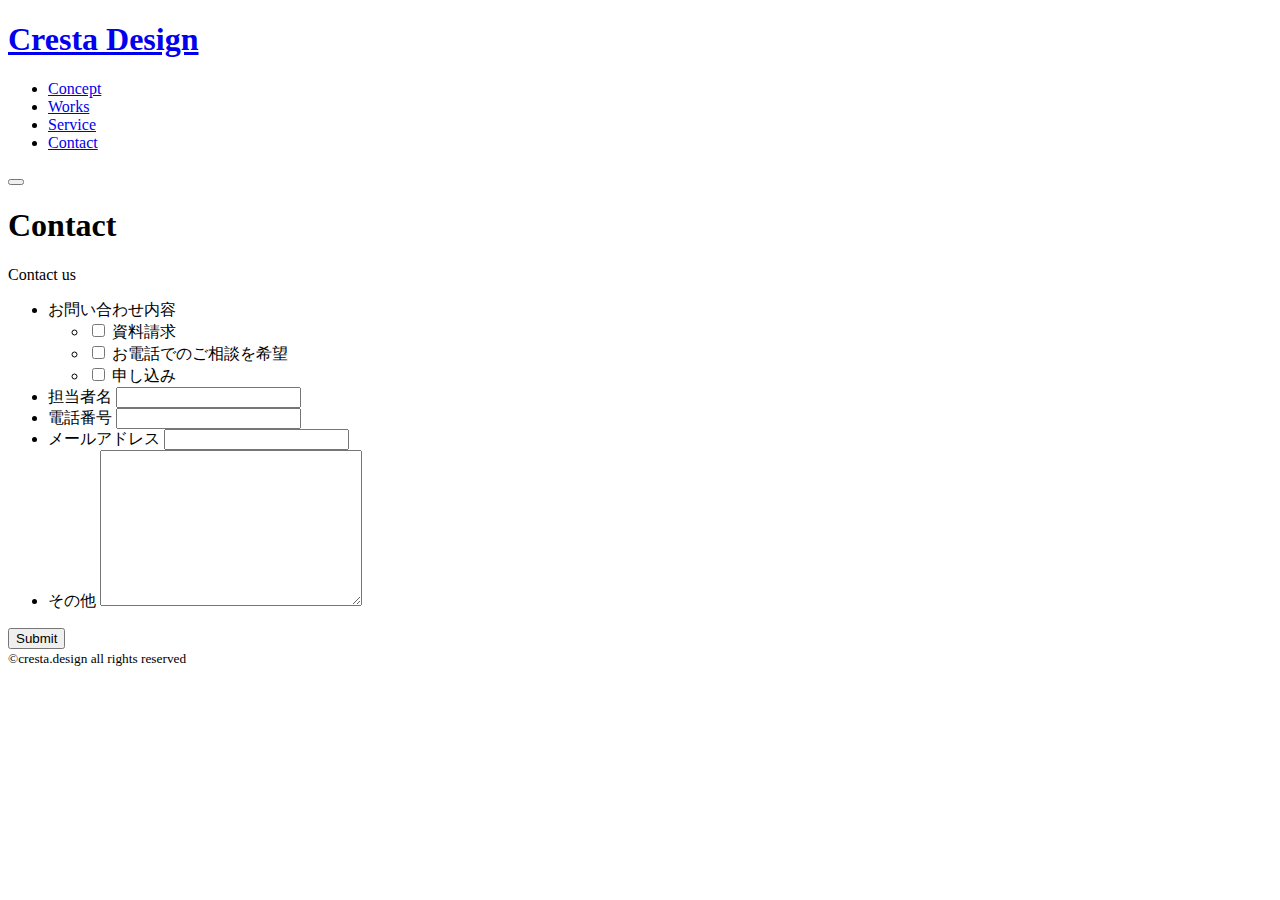
==== contact/index.html @ 69358296 "Add files via upload" ====
<!DOCTYPE html>
<html lang="ja">
<head>
    <meta charset="UTF-8">
    <meta http-equiv="X-UA-Compatible" content="IE=edge">
    <meta name="viewport" content="width=device-width, initial-scale=1.0">
    <title>Cresta Design | お問い合わせ</title>
    
    <link rel="stylesheet" type="text/css" href="http://yui.yahooapis.com/3.18.1/build/cssreset/cssreset-min.css">
    <link href="https://fonts.googleapis.com/css2?family=Noto+Serif+JP:wght@400;700&family=Noto+Serif:ital,wght@0,400;0,700;1,700&display=swap" rel="stylesheet">
    <link rel="stylesheet" href="../css/animate.css">
    <link rel="stylesheet" href="../css/contact.css">
</head>
<body>
    <!-- header -->
    <header class="header">
        <div class="header-inner">
            <h1 class="site-title"><a href="../">Cresta Design</a></h1>
            <nav class="header-nav">
                <ul class="nav-list">
                    <li class="nav-item"><a href="../#concept">Concept</a></li>
                    <li class="nav-item"><a href="../#works">Works</a></li>
                    <li class="nav-item"><a href="../#service">Service</a></li>
                    <li class="nav-item"><a href="/">Contact</a></li>
                </ul>
            </nav>
            <button class="burger-btn">
                <span class="bar bar_top"></span>
                <span class="bar bar_mid"></span>
                <span class="bar bar_bottom"></span>
            </button>
        </div>
    </header>
    <!-- /.header -->

    <!-- main -->
    <main>
        <!-- page-title -->
        <div class="page-title-wrapper wow fadeIn">
            <h1 class="page-title">Contact</h1>
            <div class="page-title-bottom">Contact us</div>
        </div>
        <!-- /.page-title -->

        <!-- form -->
        <form action="" class="form-wrapper">
            <ul class="form-list wow fadeInUp">
                <li class="form-item">
                    <label for="" class="form-label">お問い合わせ内容</label>
                    <ul class="checkbox-list">
                        <li class="checkbox-item">
                            <input type="checkbox" class="checkbox" id="document">
                            <label for="document">資料請求</label>
                        </li>
                        <li class="checkbox-item">
                            <input type="checkbox" class="checkbox" id="phone">
                            <label for="phone">お電話でのご相談を希望</label>
                        </li>
                        <li class="checkbox-item">
                            <input type="checkbox" class="checkbox" id="application">
                            <label for="application">申し込み</label>
                        </li>
                    </ul>
                </li>
                <li class="form-item">
                    <label for="" class="form-label">担当者名</label>
                    <input type="text" class="input-text">
                </li>
                <li class="form-item">
                    <label for="" class="form-label">電話番号</label>
                    <input type="text" class="input-text">
                </li>
                <li class="form-item">
                    <label for="" class="form-label">メールアドレス</label>
                    <input type="text" class="input-text">
                </li>
                <li class="form-item">
                    <label for="" class="form-label">その他</label>
                    <textarea name="" id="" cols="30" rows="10"></textarea>
                </li>
            </ul>
            <input type="submit" value="Submit" class="submit-btn wow fadeInUp">
        </form>
        <!-- /.form -->

    </main>
    <!-- /.main -->

    <!-- footer -->
    <footer class="footer">
        <small>&copy;cresta.design all rights reserved</small>
    </footer>
    <!-- /.footer -->

    <script src="https://ajax.googleapis.com/ajax/libs/jquery/3.6.0/jquery.min.js"></script>
    <script src="../js/wow.min.js"></script>
    <script src="../js/script.js"></script>
</body>
</html>
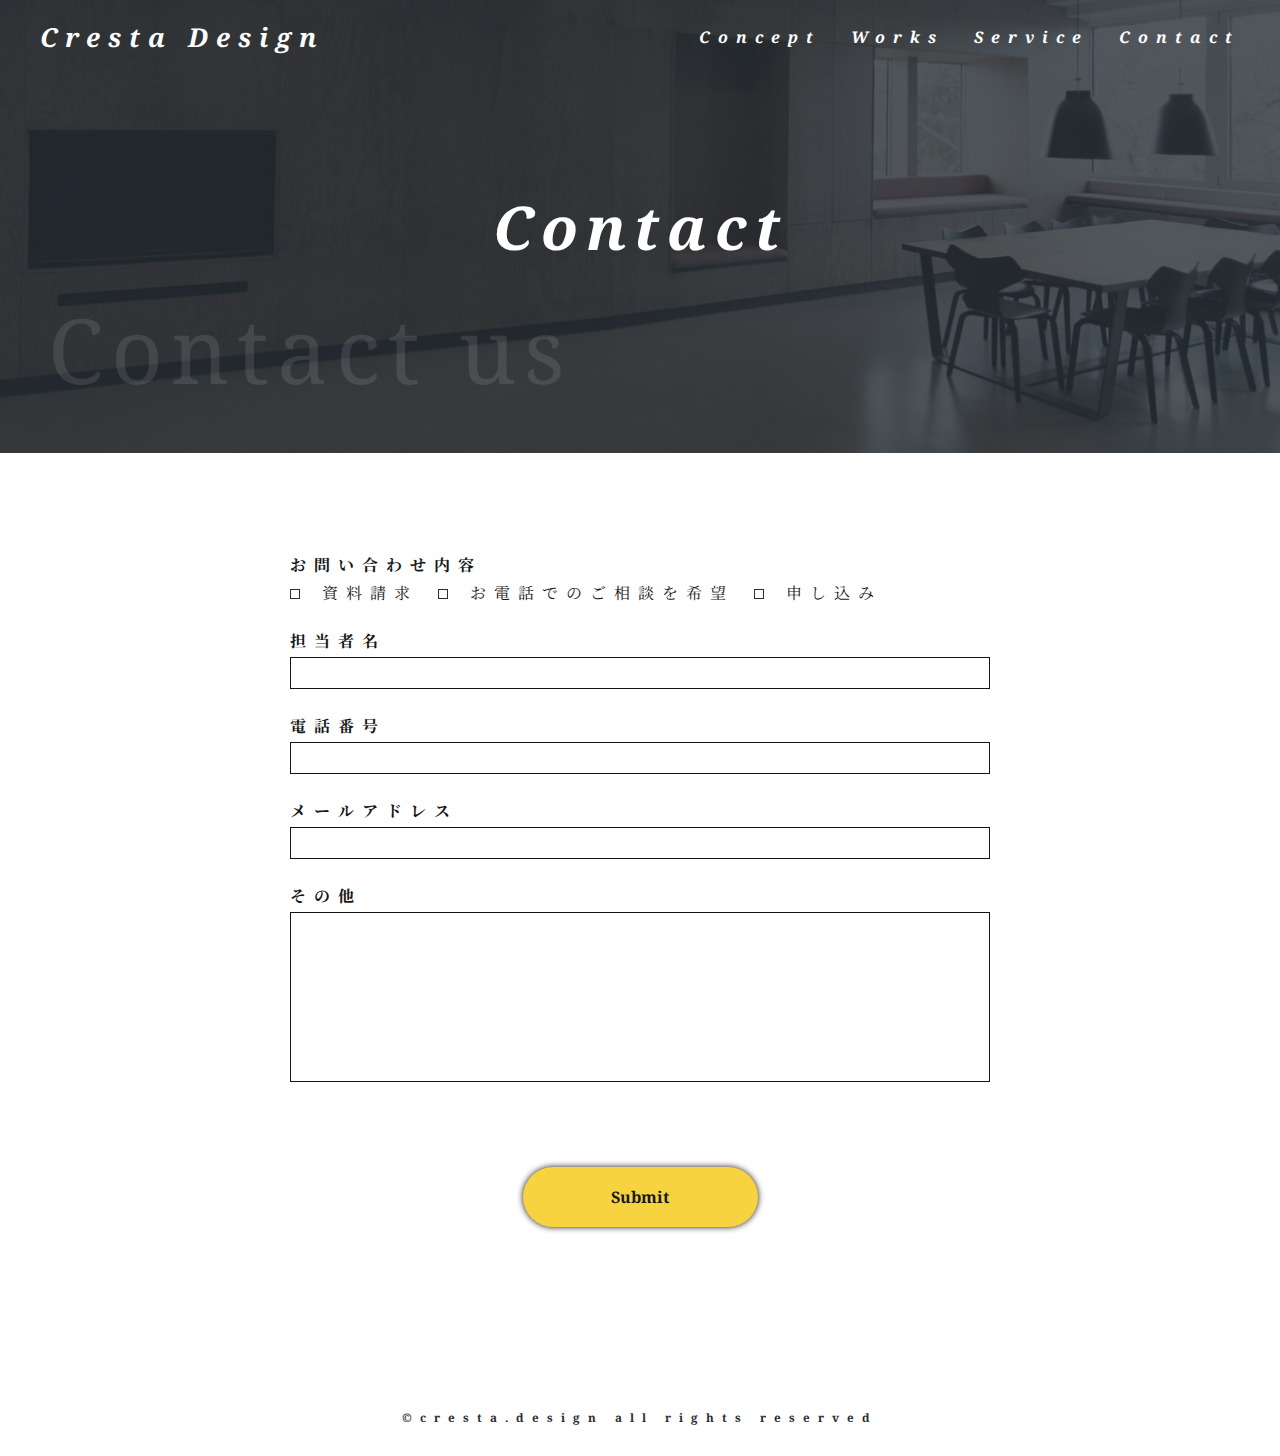
==== commit 58e4e4f7: "Update index.html" ====
--- a/contact/index.html
+++ b/contact/index.html
@@ -6,8 +6,8 @@
     <meta name="viewport" content="width=device-width, initial-scale=1.0">
     <title>Cresta Design | お問い合わせ</title>
     
-    <link rel="stylesheet" type="text/css" href="http://yui.yahooapis.com/3.18.1/build/cssreset/cssreset-min.css">
     <link href="https://fonts.googleapis.com/css2?family=Noto+Serif+JP:wght@400;700&family=Noto+Serif:ital,wght@0,400;0,700;1,700&display=swap" rel="stylesheet">
+    <link rel="stylesheet" href="../css/reset.css">
     <link rel="stylesheet" href="../css/animate.css">
     <link rel="stylesheet" href="../css/contact.css">
 </head>
@@ -96,4 +96,4 @@
     <script src="../js/wow.min.js"></script>
     <script src="../js/script.js"></script>
 </body>
-</html>+</html>
--- a/css/contact.css
+++ b/css/contact.css
@@ -0,0 +1,403 @@
+/*===============================
+# base
+================================*/
+html {
+  font-size: 62.5%;
+}
+
+body {
+  font-size: 1.6rem;
+  letter-spacing: 0.5em;
+  color: #171717;
+  font-family: 'Noto Serif', 'Noto Serif JP', serif;
+}
+
+img {
+  width: 100%;
+  vertical-align: bottom;
+}
+
+.section-wrapper {
+  padding: 100px 0 70px;
+}
+
+.section-title {
+  max-width: 1000px;
+  color: #282F35;
+  font-size: 6rem;
+  font-style: italic;
+  margin: 0 auto 80px;
+  padding: 0 20px;
+}
+
+.section-title::after {
+  content: "";
+  display: inline-block;
+  background-color: #282F35;
+  width: 200px;
+  height: 5px;
+  margin-left: 30px;
+  vertical-align: middle;
+}
+
+.section-inner {
+  max-width: 1000px;
+  margin: 0 auto;
+  padding: 0 50px;
+}
+
+.section-bottom {
+  max-width: 1200px;
+  margin: 0 auto;
+  font-size: 9rem;
+  opacity: .05;
+}
+
+.submit-btn {
+  display: block;
+  width: 235px;
+  line-height: 60px;
+  margin: 0 auto 70px;
+  background-color: #F7D43F;
+  -webkit-box-shadow: 0 0 6px #1B1310;
+          box-shadow: 0 0 6px #1B1310;
+  border-radius: 30px;
+  text-align: center;
+  color: #171717;
+  font-weight: bold;
+  text-decoration: none;
+  -webkit-transition: .3s;
+  transition: .3s;
+  border: none;
+}
+
+.submit-btn:hover {
+  opacity: 0.7;
+  -webkit-transition: .3s;
+  transition: .3s;
+  cursor: pointer;
+}
+
+.header {
+  padding: 19px 30px;
+  position: absolute;
+  top: 0;
+  left: 0;
+  z-index: 1;
+  -webkit-box-sizing: border-box;
+          box-sizing: border-box;
+  width: 100%;
+  -webkit-transition: .3s;
+  transition: .3s;
+}
+
+.header a {
+  color: #fff;
+  text-decoration: none;
+  -webkit-transition: .3s;
+  transition: .3s;
+  font-weight: bold;
+  font-style: italic;
+}
+
+.header a:hover {
+  opacity: 0.7;
+  -webkit-transition: .3s;
+  transition: .3s;
+}
+
+.header-inner {
+  display: -webkit-box;
+  display: -ms-flexbox;
+  display: flex;
+  -webkit-box-pack: justify;
+      -ms-flex-pack: justify;
+          justify-content: space-between;
+  -webkit-box-align: center;
+      -ms-flex-align: center;
+          align-items: center;
+  max-width: 1200px;
+  margin: 0 auto;
+}
+
+.site-title {
+  font-size: 2.6rem;
+}
+
+.nav-list {
+  display: -webkit-box;
+  display: -ms-flexbox;
+  display: flex;
+}
+
+.nav-item {
+  margin-right: 30px;
+}
+
+.nav-item:last-of-type {
+  margin-right: 0;
+}
+
+.burger-btn {
+  display: none;
+}
+
+.fixed {
+  position: fixed;
+  background-color: #282F35;
+  padding: 30px;
+  width: 100%;
+  -webkit-transition: .3s;
+  transition: .3s;
+}
+
+@media screen and (max-width: 768px) {
+  .header {
+    padding: 30px 4vw 0;
+  }
+  .header-nav {
+    display: none;
+    position: fixed;
+    top: 0;
+    left: 0;
+    width: 100%;
+    height: 100vh;
+    background-color: #282F35;
+  }
+  .nav-list {
+    height: 100%;
+    -webkit-box-orient: vertical;
+    -webkit-box-direction: normal;
+        -ms-flex-direction: column;
+            flex-direction: column;
+    -webkit-box-pack: center;
+        -ms-flex-pack: center;
+            justify-content: center;
+    -webkit-box-align: center;
+        -ms-flex-align: center;
+            align-items: center;
+  }
+  .nav-item {
+    margin: 0 0 30px;
+  }
+  .nav-item:last-of-type {
+    margin-bottom: 0;
+  }
+  .burger-btn {
+    display: block;
+    position: absolute;
+    top: 30px;
+    right: 4vw;
+    -webkit-transition: .3s;
+    transition: .3s;
+  }
+  .burger-btn.cross .bar_top {
+    -webkit-transform: rotate(45deg) translate(8px, 8px);
+            transform: rotate(45deg) translate(8px, 8px);
+    -webkit-transition: .3s;
+    transition: .3s;
+  }
+  .burger-btn.cross .bar_mid {
+    opacity: 0;
+    -webkit-transition: .3s;
+    transition: .3s;
+  }
+  .burger-btn.cross .bar_bottom {
+    -webkit-transform: rotate(-45deg) translate(8px, -8px);
+            transform: rotate(-45deg) translate(8px, -8px);
+    -webkit-transition: .3s;
+    transition: .3s;
+  }
+  .bar {
+    display: block;
+    height: 3px;
+    width: 30px;
+    background-color: #fff;
+  }
+  .bar_top, .bar_mid {
+    margin-bottom: 8px;
+  }
+  .noscroll {
+    overflow: hidden;
+  }
+  button {
+    background-color: transparent;
+    border: none;
+    cursor: pointer;
+    outline: none;
+    padding: 0;
+    -webkit-appearance: none;
+       -moz-appearance: none;
+            appearance: none;
+  }
+  .sp-br {
+    display: block;
+  }
+  .pc-br {
+    display: none;
+  }
+}
+
+/*===============================
+# page-title
+================================*/
+.page-title-wrapper {
+  height: 453px;
+  background-image: url(../img/contact-page-bgi.jpg);
+  background-size: cover;
+  background-position: center;
+}
+
+.page-title {
+  font-size: 6rem;
+  font-weight: bold;
+  font-style: italic;
+  text-align: center;
+  padding-top: 186px;
+  color: #fff;
+}
+
+.page-title-bottom {
+  font-size: 9rem;
+  color: #fff;
+  opacity: 0.1;
+  margin: 20px 0 0 48px;
+}
+
+/*===============================
+# form
+================================*/
+.form-wrapper {
+  padding: 100px 0 80px;
+}
+
+.form-list {
+  max-width: 700px;
+  margin: 0 auto 80px;
+  padding: 0 50px;
+}
+
+.form-item {
+  margin-bottom: 25px;
+}
+
+.form-item:last-of-type {
+  margin-bottom: 0;
+}
+
+.form-label {
+  display: block;
+  margin-bottom: 5px;
+  font-weight: bold;
+}
+
+input, textarea {
+  resize: none;
+  -moz-appearance: none;
+       appearance: none;
+  -webkit-appearance: none;
+  outline: none;
+  border: 1px solid #141414;
+  width: 100%;
+  color: #171717;
+  -webkit-box-sizing: border-box;
+          box-sizing: border-box;
+}
+
+.input-text {
+  padding: 0 8px;
+  line-height: 30px;
+}
+
+textarea {
+  height: 170px;
+  padding: 0 8px;
+  line-height: 30px;
+}
+
+.checkbox-list {
+  display: -webkit-box;
+  display: -ms-flexbox;
+  display: flex;
+}
+
+.checkbox-item {
+  margin-right: 20px;
+}
+
+.checkbox label,
+.checkbox {
+  cursor: pointer;
+}
+
+.checkbox {
+  border: 1px solid #282F35;
+  height: 10px;
+  width: 10px;
+  margin-right: 10px;
+}
+
+.checkbox:checked {
+  background-color: #333;
+}
+
+.footer {
+  padding: 30px 0;
+  text-align: center;
+  font-size: 1.4rem;
+  font-weight: bold;
+  color: #282F35;
+}
+
+@media screen and (max-width: 768px) {
+  /*===============================
+# base_sp
+================================*/
+  .section-wrapper {
+    padding: 100px 0 40px;
+  }
+  .section-title {
+    padding: 0 4vw;
+    font-size: 3rem;
+    margin-bottom: 50px;
+  }
+  .section-title::after {
+    width: 90px;
+  }
+  .section-inner {
+    padding: 0 4vw;
+  }
+  .section-bottom {
+    font-size: 4rem;
+    padding: 0 4vw;
+  }
+  .link-btn {
+    margin-bottom: 40px;
+  }
+  /*===============================
+# page-title_sp
+================================*/
+  .page-title-bottom {
+    font-size: 4rem;
+    padding: 40px 4vw;
+    margin: 0 auto;
+  }
+  /*===============================
+# form_sp
+================================*/
+  .checkbox-list {
+    display: block;
+  }
+  .checkbox-item {
+    margin-right: 0;
+  }
+  .form-list {
+    padding: 0 15px;
+  }
+  /*===============================
+# footer_sp
+================================*/
+  .footer {
+    letter-spacing: 0.05em;
+  }
+}
